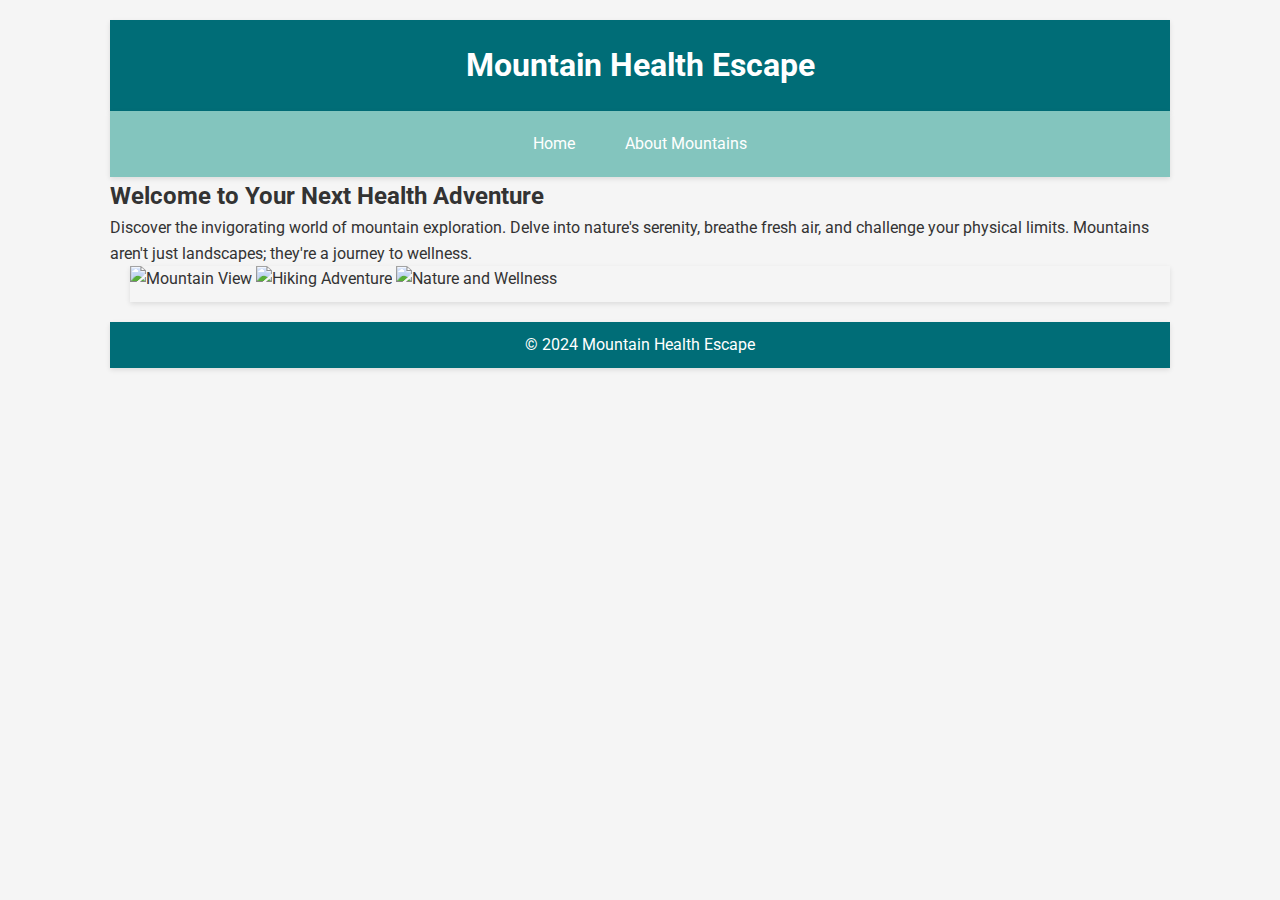
==== index.html @ b31bd201 "inital commit" ====
<!DOCTYPE html>
<html lang="en">
<head>
    <link href="https://fonts.googleapis.com/css2?family=Roboto:wght@400;700&display=swap" rel="stylesheet">
    <meta charset="UTF-8">
    <meta name="viewport" content="width=device-width, initial-scale=1.0">
    <title>Mountain Health Escape</title>
    <link rel="stylesheet" href="styles.css">
</head>
<body>
    <div class="container">
        <header>
            <h1>Mountain Health Escape</h1>
        </header>
        <nav>
            <ul>
                <li><a href="index.html">Home</a></li>
                <li><a href="mountains.html">About Mountains</a></li>
            </ul>
        </nav>
        <main>
            <section class="content">
                <h2>Welcome to Your Next Health Adventure</h2>
                <p>Discover the invigorating world of mountain exploration. Delve into nature's serenity, breathe fresh air, and challenge your physical limits. Mountains aren't just landscapes; they're a journey to wellness.</p>
            </section>
            <aside class="sidebar">
                <!-- Images of mountains, hiking, etc. -->
                <img src="mountain.jpg" alt="Mountain View" width="200">
                <img src="hiking.jpg" alt="Hiking Adventure" width="200">
                <img src="nature.jpg" alt="Nature and Wellness" width="200">
            </aside>
        </main>
        <footer>
            <p>&copy; 2024 Mountain Health Escape</p>
        </footer>
    </div>
</body>
</html>
---- styles.css ----
/* Basic reset */
* {
    margin: 0;
    padding: 0;
    box-sizing: border-box;
    transition: all 0.3s ease;
}

body {
    font-family: 'Roboto', sans-serif;
    background-color: #f5f5f5;
    color: #333;
    line-height: 1.6;
}

.container {
    max-width: 1100px;
    margin: auto;
    padding: 20px;
}

header {
    background: #006d77;
    color: #ffffff;
    padding: 20px 0;
    text-align: center;
}

header h1 {
    margin: 0;
}

nav ul {
    list-style: none;
    background: #83c5be;
    text-align: center;
    padding: 10px 0;
    display: flex;
    justify-content: center;
    gap: 20px;
}

nav ul li {
    display: inline;
}

nav ul li a {
    color: white;
    text-decoration: none;
    padding: 10px 15px;
    display: inline-block;
}

nav ul li a:hover {
    background-color: #2c7a7b;
    border-radius: 5px;
}

.main {
    display: flex;
    justify-content: space-between;
    margin-top: 20px;
}

.content {
    flex: 3;
}

.sidebar {
    flex: 1;
    margin-left: 20px;
}

.sidebar img {
    max-width: 100%;
    height: auto;
    margin-bottom: 10px;
}

footer {
    background: #006d77;
    color: #ffffff;
    text-align: center;
    padding: 10px 0;
    margin-top: 20px;
}

@media (max-width: 768px) {
    .main {
        flex-direction: column;
    }

    .sidebar {
        margin-left: 0;
        margin-top: 20px;
    }

    nav ul {
        flex-direction: column;
    }
}

/* Add some shadows to elevate elements */
header, nav, .sidebar, footer {
    box-shadow: 0 2px 5px rgba(0,0,0,0.1);
}

/* Improve form elements styling */
input[type="text"], input[type="email"], textarea {
    width: 100%;
    padding: 10px;
    margin-top: 5px;
    margin-bottom: 20px;
    border-radius: 5px;
    border: 1px solid #ddd;
    box-shadow: inset 0 1px 3px rgba(0,0,0,0.1);
}
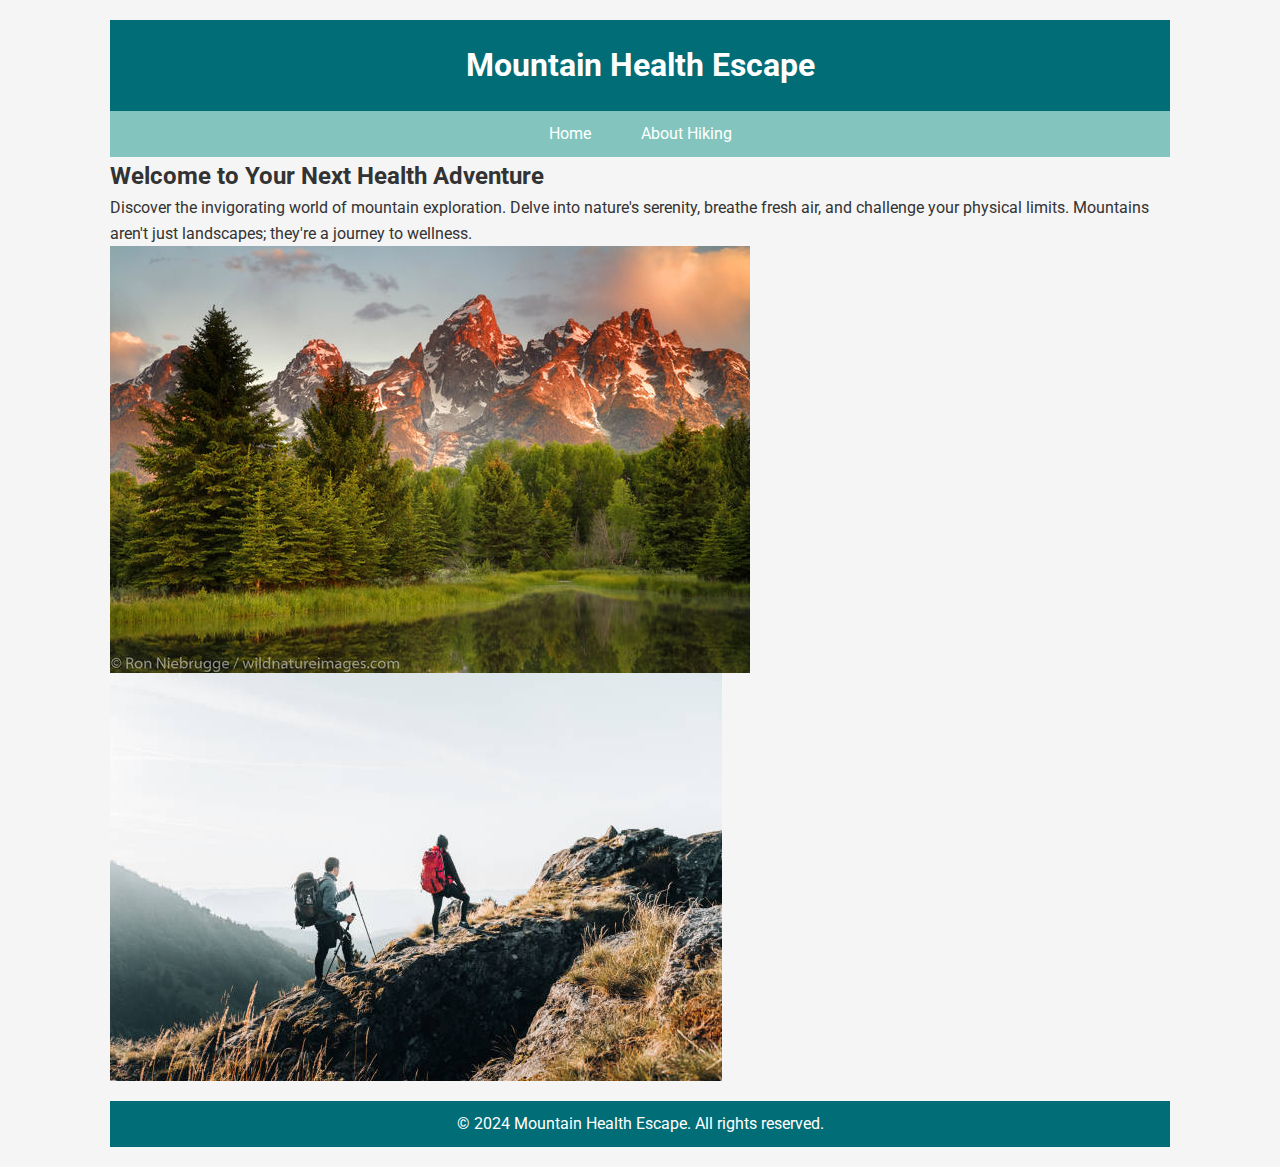
==== commit 4e9936e8: "Added a youtube video and a couple of pictures." ====
--- a/index.html
+++ b/index.html
@@ -1,11 +1,11 @@
 <!DOCTYPE html>
 <html lang="en">
 <head>
-    <link href="https://fonts.googleapis.com/css2?family=Roboto:wght@400;700&display=swap" rel="stylesheet">
     <meta charset="UTF-8">
     <meta name="viewport" content="width=device-width, initial-scale=1.0">
     <title>Mountain Health Escape</title>
     <link rel="stylesheet" href="styles.css">
+    <link href="https://fonts.googleapis.com/css2?family=Roboto:wght@400;700&display=swap" rel="stylesheet">
 </head>
 <body>
     <div class="container">
@@ -15,7 +15,7 @@
         <nav>
             <ul>
                 <li><a href="index.html">Home</a></li>
-                <li><a href="mountains.html">About Mountains</a></li>
+                <li><a href="mountains.html">About Hiking</a></li>
             </ul>
         </nav>
         <main>
@@ -24,15 +24,14 @@
                 <p>Discover the invigorating world of mountain exploration. Delve into nature's serenity, breathe fresh air, and challenge your physical limits. Mountains aren't just landscapes; they're a journey to wellness.</p>
             </section>
             <aside class="sidebar">
-                <!-- Images of mountains, hiking, etc. -->
-                <img src="mountain.jpg" alt="Mountain View" width="200">
-                <img src="hiking.jpg" alt="Hiking Adventure" width="200">
-                <img src="nature.jpg" alt="Nature and Wellness" width="200">
+                <img src="./images/mountain.jpg" alt="Mountain View" loading="lazy">
+                <img src="./images/hiking.jpg" alt="Hiking Adventure" loading="lazy">
+                
             </aside>
         </main>
         <footer>
-            <p>&copy; 2024 Mountain Health Escape</p>
+            <p>&copy; 2024 Mountain Health Escape. All rights reserved.</p>
         </footer>
     </div>
 </body>
-</html>
+</html>--- a/styles.css
+++ b/styles.css
@@ -3,7 +3,6 @@
     margin: 0;
     padding: 0;
     box-sizing: border-box;
-    transition: all 0.3s ease;
 }
 
 body {
@@ -26,55 +25,40 @@
     text-align: center;
 }
 
-header h1 {
-    margin: 0;
-}
-
 nav ul {
     list-style: none;
     background: #83c5be;
-    text-align: center;
     padding: 10px 0;
     display: flex;
     justify-content: center;
     gap: 20px;
 }
 
-nav ul li {
-    display: inline;
-}
-
 nav ul li a {
     color: white;
     text-decoration: none;
     padding: 10px 15px;
-    display: inline-block;
 }
 
-nav ul li a:hover {
+nav ul li a:hover, nav ul li a:focus {
     background-color: #2c7a7b;
     border-radius: 5px;
 }
 
 .main {
     display: flex;
+    flex-wrap: wrap;
     justify-content: space-between;
-    margin-top: 20px;
+    gap: 20px;
 }
 
-.content {
-    flex: 3;
-}
-
-.sidebar {
+.content, .sidebar {
     flex: 1;
-    margin-left: 20px;
 }
 
 .sidebar img {
     max-width: 100%;
     height: auto;
-    margin-bottom: 10px;
 }
 
 footer {
@@ -86,32 +70,44 @@
 }
 
 @media (max-width: 768px) {
-    .main {
+    nav ul {
         flex-direction: column;
+        gap: 0;
     }
 
-    .sidebar {
-        margin-left: 0;
-        margin-top: 20px;
-    }
-
-    nav ul {
-        flex-direction: column;
+    nav ul li a {
+        padding: 10px;
     }
 }
 
-/* Add some shadows to elevate elements */
-header, nav, .sidebar, footer {
-    box-shadow: 0 2px 5px rgba(0,0,0,0.1);
+img {
+    max-width: 100%;
+    height: auto;
+    display: block; /* Removes unwanted space below images */
 }
 
-/* Improve form elements styling */
-input[type="text"], input[type="email"], textarea {
+.video-container, .iframe-container {
+    overflow: hidden;
+    padding-top: 56.25%; /* 16:9 Aspect Ratio */
+    position: relative;
     width: 100%;
-    padding: 10px;
-    margin-top: 5px;
-    margin-bottom: 20px;
-    border-radius: 5px;
-    border: 1px solid #ddd;
-    box-shadow: inset 0 1px 3px rgba(0,0,0,0.1);
 }
+
+.video-container video, .iframe-container iframe {
+    border: none;
+    height: 100%;
+    left: 0;
+    position: absolute;
+    top: 0;
+    width: 100%;
+}
+
+.audio-container {
+    margin-top: 20px; /* Spacing above the audio player */
+}
+
+/* Ensuring the local video tag fills its container */
+.video-container video {
+    width: 100%; /* Override the width attribute in HTML */
+    height: auto; /* Maintain aspect ratio */
+}
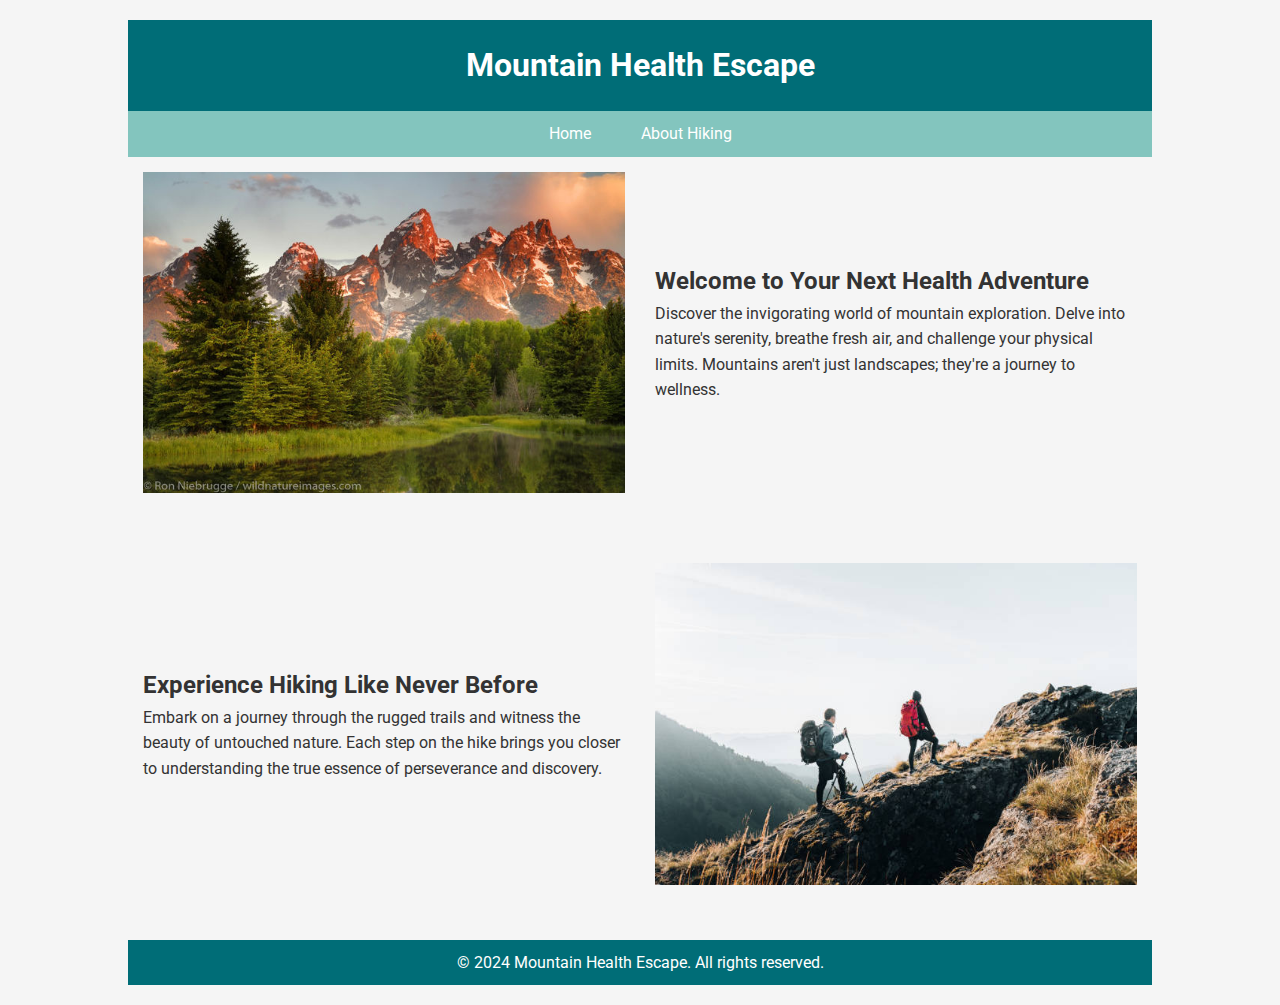
==== commit 9c42d46a: "Adjusted picture sizes because of the whitespaces" ====
--- a/index.html
+++ b/index.html
@@ -19,19 +19,33 @@
             </ul>
         </nav>
         <main>
-            <section class="content">
-                <h2>Welcome to Your Next Health Adventure</h2>
-                <p>Discover the invigorating world of mountain exploration. Delve into nature's serenity, breathe fresh air, and challenge your physical limits. Mountains aren't just landscapes; they're a journey to wellness.</p>
-            </section>
-            <aside class="sidebar">
-                <img src="./images/mountain.jpg" alt="Mountain View" loading="lazy">
-                <img src="./images/hiking.jpg" alt="Hiking Adventure" loading="lazy">
-                
-            </aside>
+            <!-- Row 1: Image on the Left, Text on the Right -->
+            <div class="row">
+                <div class="image">
+                    <img src="./images/mountain.jpg" alt="Mountain View" loading="lazy">
+                </div>
+                <div class="text">
+                    <h2>Welcome to Your Next Health Adventure</h2>
+                    <p>Discover the invigorating world of mountain exploration. Delve into nature's serenity, breathe fresh air, and challenge your physical limits. Mountains aren't just landscapes; they're a journey to wellness.</p>
+                </div>
+            </div>
+            
+            <!-- Row 2: Image on the Right, Text on the Left -->
+            <div class="row alternate-row">
+                <div class="text">
+                    <h2>Experience Hiking Like Never Before</h2>
+                    <p>Embark on a journey through the rugged trails and witness the beauty of untouched nature. Each step on the hike brings you closer to understanding the true essence of perseverance and discovery.</p>
+                </div>
+                <div class="image">
+                    <img src="./images/hiking.jpg" alt="Hiking Adventure" loading="lazy">
+                </div>
+            </div>
+            
+            <!-- Additional rows can follow the same pattern -->
         </main>
         <footer>
             <p>&copy; 2024 Mountain Health Escape. All rights reserved.</p>
         </footer>
     </div>
 </body>
-</html>+</html>
--- a/styles.css
+++ b/styles.css
@@ -13,9 +13,9 @@
 }
 
 .container {
-    max-width: 1100px;
+    max-width: 100%; /* Allows the container to stretch to the full width */
     margin: auto;
-    padding: 20px;
+    padding: 20px 5%; /* Adjust side padding to use more of the page width */
 }
 
 header {
@@ -45,45 +45,56 @@
     border-radius: 5px;
 }
 
-.main {
+.row {
     display: flex;
-    flex-wrap: wrap;
-    justify-content: space-between;
-    gap: 20px;
+    align-items: center;
+    justify-content: space-between; /* Distributes space evenly */
+    margin-bottom: 40px; /* Adds space between rows */
 }
 
-.content, .sidebar {
-    flex: 1;
+.container > .row:nth-child(odd), .container > .row:nth-child(even) {
+    flex-direction: row;
 }
 
-.sidebar img {
-    max-width: 100%;
-    height: auto;
+.container > .row:nth-child(even) {
+    flex-direction: row-reverse; /* Alternates the layout for even rows */
 }
 
-footer {
-    background: #006d77;
-    color: #ffffff;
-    text-align: center;
-    padding: 10px 0;
-    margin-top: 20px;
+.image, .text {
+    flex: 1; /* Allows items to grow and occupy the available space */
+    padding: 15px; /* Internal spacing */
 }
 
 @media (max-width: 768px) {
-    nav ul {
+    .row {
         flex-direction: column;
-        gap: 0;
     }
+    
+    .image img, .text {
+        width: 100%; /* Full width for smaller screens */
+        padding: 0; /* Reduces padding to utilize more screen space */
+        margin-bottom: 20px; /* Space between stacked elements */
+    }
+    
+    .image:last-child, .text:last-child {
+        margin-bottom: 0; /* Avoids extra spacing at the bottom */
+    }
+    
+    .container {
+        padding: 20px 2%; /* Reduces side padding on smaller screens */
+    }
+}
 
-    nav ul li a {
-        padding: 10px;
+@media (min-width: 1024px) {
+    .container {
+        padding: 20px 10%; /* Increases padding for very wide screens */
     }
 }
 
 img {
-    max-width: 100%;
+    width: 100%;
     height: auto;
-    display: block; /* Removes unwanted space below images */
+    display: block; /* Ensures images fill their container */
 }
 
 .video-container, .iframe-container {
@@ -103,11 +114,13 @@
 }
 
 .audio-container {
-    margin-top: 20px; /* Spacing above the audio player */
+    margin-top: 20px; /* Extra spacing above the audio player */
 }
 
-/* Ensuring the local video tag fills its container */
-.video-container video {
-    width: 100%; /* Override the width attribute in HTML */
-    height: auto; /* Maintain aspect ratio */
+footer {
+    background: #006d77;
+    color: #ffffff;
+    text-align: center;
+    padding: 10px 0;
+    margin-top: 20px;
 }
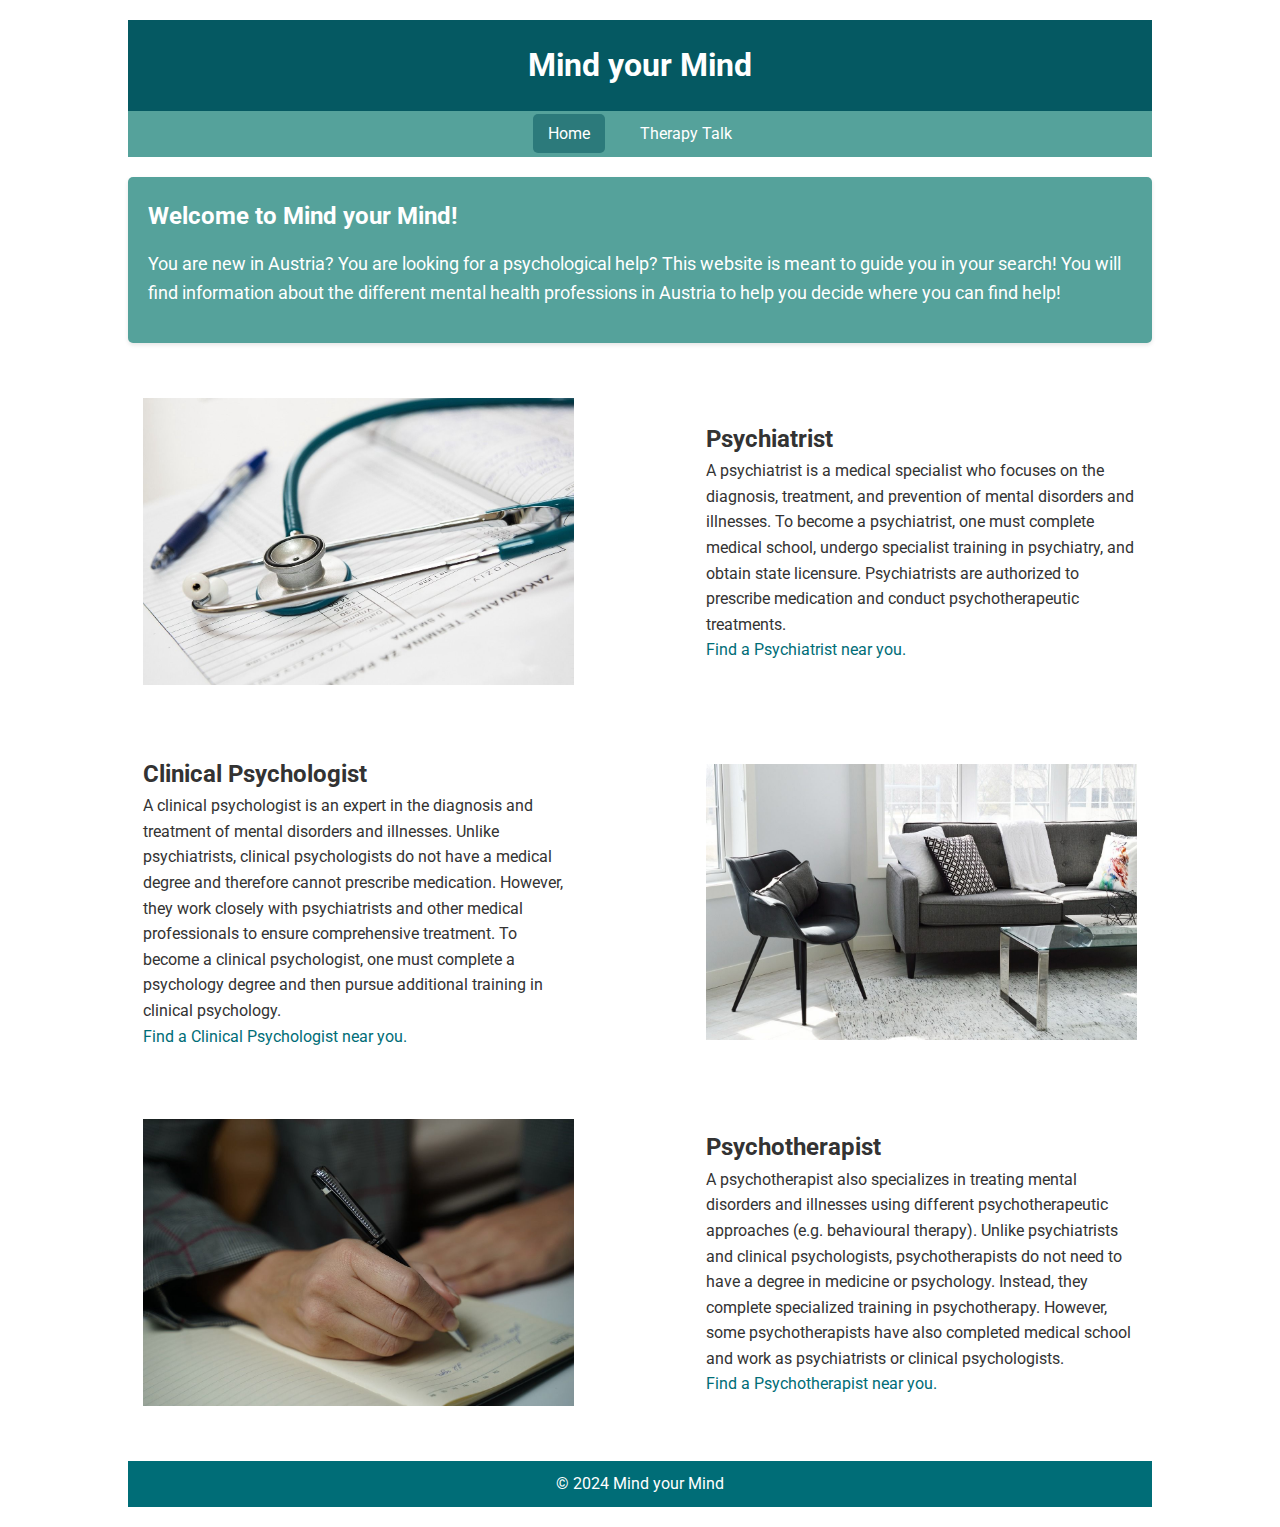
==== commit 5ae3585d: "Changed the topic of the site to psychology. Added pictures and text. Adapted styles.css for better " ====
--- a/index.html
+++ b/index.html
@@ -3,48 +3,65 @@
 <head>
     <meta charset="UTF-8">
     <meta name="viewport" content="width=device-width, initial-scale=1.0">
-    <title>Mountain Health Escape</title>
+    <title>MIND your MIND</title>
     <link rel="stylesheet" href="styles.css">
     <link href="https://fonts.googleapis.com/css2?family=Roboto:wght@400;700&display=swap" rel="stylesheet">
 </head>
 <body>
     <div class="container">
         <header>
-            <h1>Mountain Health Escape</h1>
+            <h1>Mind your Mind</h1>
         </header>
         <nav>
             <ul>
-                <li><a href="index.html">Home</a></li>
-                <li><a href="mountains.html">About Hiking</a></li>
+                <li><a href="index.html" class="active">Home</a></li>
+                <li><a href="therapy.html">Therapy Talk</a></li>
             </ul>
         </nav>
+        <div class="welcome-message">
+            <h2>Welcome to Mind your Mind!</h2>
+            <p>You are new in Austria? You are looking for a psychological help? This website is meant to guide you in your search! You will find information about the different mental health professions in Austria to help you decide where you can find help!</p>
+        </div>
+
         <main>
             <!-- Row 1: Image on the Left, Text on the Right -->
             <div class="row">
                 <div class="image">
-                    <img src="./images/mountain.jpg" alt="Mountain View" loading="lazy">
+                    <img src="./images/picture%201.jpeg" alt="Picture of a stethoscope on top of a medical questionnaire next to a pen" loading="lazy">
                 </div>
                 <div class="text">
-                    <h2>Welcome to Your Next Health Adventure</h2>
-                    <p>Discover the invigorating world of mountain exploration. Delve into nature's serenity, breathe fresh air, and challenge your physical limits. Mountains aren't just landscapes; they're a journey to wellness.</p>
+                    <h2>Psychiatrist</h2>
+                    <p>A psychiatrist is a medical specialist who focuses on the diagnosis, treatment, and prevention of mental disorders and illnesses. To become a psychiatrist, one must complete medical school, undergo specialist training in psychiatry, and obtain state licensure. Psychiatrists are authorized to prescribe medication and conduct psychotherapeutic treatments.</p>
+                    <a href="https://www.docfinder.at">Find a Psychiatrist near you.</a>
                 </div>
             </div>
             
             <!-- Row 2: Image on the Right, Text on the Left -->
             <div class="row alternate-row">
                 <div class="text">
-                    <h2>Experience Hiking Like Never Before</h2>
-                    <p>Embark on a journey through the rugged trails and witness the beauty of untouched nature. Each step on the hike brings you closer to understanding the true essence of perseverance and discovery.</p>
+                    <h2>Clinical Psychologist</h2>
+                    <p>A clinical psychologist is an expert in the diagnosis and treatment of mental disorders and illnesses. Unlike psychiatrists, clinical psychologists do not have a medical degree and therefore cannot prescribe medication. However, they work closely with psychiatrists and other medical professionals to ensure comprehensive treatment. To become a clinical psychologist, one must complete a psychology degree and then pursue additional training in clinical psychology.</p>
+                    <a href="https://www.psychnet.at">Find a Clinical Psychologist near you.</a>
                 </div>
                 <div class="image">
-                    <img src="./images/hiking.jpg" alt="Hiking Adventure" loading="lazy">
+                    <img src="./images/picture%202.jpeg" alt="Picture of a comfortable appearing couch and chair in an office space." loading="lazy">
                 </div>
             </div>
-            
-            <!-- Additional rows can follow the same pattern -->
+
+            <!-- Row 3: Image on the Left, Text on the Right -->
+            <div class="row">
+                <div class="image">
+                    <img src="./images/picture%203.jpeg" alt="Picture of a person writing on a notebook." loading="lazy">
+                </div>
+                <div class="text">
+                    <h2>Psychotherapist</h2>
+                    <p>A psychotherapist also specializes in treating mental disorders and illnesses using different psychotherapeutic approaches (e.g. behavioural therapy). Unlike psychiatrists and clinical psychologists, psychotherapists do not need to have a degree in medicine or psychology. Instead, they complete specialized training in psychotherapy. However, some psychotherapists have also completed medical school and work as psychiatrists or clinical psychologists.</p>
+                    <a href="https://www.psyonline.at">Find a Psychotherapist near you.</a>
+                </div>
+            </div>
         </main>
         <footer>
-            <p>&copy; 2024 Mountain Health Escape. All rights reserved.</p>
+            <p>&copy; 2024 Mind your Mind</p>
         </footer>
     </div>
 </body>
--- a/styles.css
+++ b/styles.css
@@ -7,7 +7,7 @@
 
 body {
     font-family: 'Roboto', sans-serif;
-    background-color: #f5f5f5;
+    background-color: #ffffff;
     color: #333;
     line-height: 1.6;
 }
@@ -19,7 +19,7 @@
 }
 
 header {
-    background: #006d77;
+    background: #055962;
     color: #ffffff;
     padding: 20px 0;
     text-align: center;
@@ -27,7 +27,7 @@
 
 nav ul {
     list-style: none;
-    background: #83c5be;
+    background: #55a29b;
     padding: 10px 0;
     display: flex;
     justify-content: center;
@@ -38,10 +38,17 @@
     color: white;
     text-decoration: none;
     padding: 10px 15px;
+
+}
+
+nav ul li a.active {
+    color: #fff; /* Change text color */
+    background-color: #2c7a7b; /* Change background color */
+    border-radius: 5px;
 }
 
 nav ul li a:hover, nav ul li a:focus {
-    background-color: #2c7a7b;
+    background-color: #55a29b;
     border-radius: 5px;
 }
 
@@ -49,39 +56,39 @@
     display: flex;
     align-items: center;
     justify-content: space-between; /* Distributes space evenly */
+    flex-wrap: wrap;
     margin-bottom: 40px; /* Adds space between rows */
-}
-
-.container > .row:nth-child(odd), .container > .row:nth-child(even) {
-    flex-direction: row;
-}
-
-.container > .row:nth-child(even) {
-    flex-direction: row-reverse; /* Alternates the layout for even rows */
 }
 
 .image, .text {
     flex: 1; /* Allows items to grow and occupy the available space */
     padding: 15px; /* Internal spacing */
+    max-width: 45%; /* Control the size to ensure alignment */
 }
 
 @media (max-width: 768px) {
     .row {
         flex-direction: column;
     }
-    
+
     .image img, .text {
         width: 100%; /* Full width for smaller screens */
         padding: 0; /* Reduces padding to utilize more screen space */
         margin-bottom: 20px; /* Space between stacked elements */
     }
-    
+
     .image:last-child, .text:last-child {
         margin-bottom: 0; /* Avoids extra spacing at the bottom */
     }
-    
+
     .container {
         padding: 20px 2%; /* Reduces side padding on smaller screens */
+    }
+
+    /* Adjust video container on smaller screens */
+    .iframe-container {
+        width: 100%; /* Video takes full width on smaller screens */
+        padding-top: 56.25%; /* Maintains aspect ratio */
     }
 }
 
@@ -92,16 +99,17 @@
 }
 
 img {
-    width: 100%;
+    max-width: 100%;
     height: auto;
     display: block; /* Ensures images fill their container */
 }
 
 .video-container, .iframe-container {
     overflow: hidden;
-    padding-top: 56.25%; /* 16:9 Aspect Ratio */
+    padding-top: 28%; /* Adjusted for a smaller and better aspect ratio */
     position: relative;
-    width: 100%;
+    width: 50%; /* Makes video container smaller */
+    margin: auto; /* Centers the video container */
 }
 
 .video-container video, .iframe-container iframe {
@@ -124,3 +132,52 @@
     padding: 10px 0;
     margin-top: 20px;
 }
+
+a {
+    color: #006d77; /* Initial link color */
+    text-decoration: none; /* Removes underline */
+    transition: color 0.3s ease; /* Smooth transition for color change */
+}
+
+a:hover, a:focus {
+    color: #004c4f; /* Darker shade on hover */
+    text-decoration: underline; /* Adds underline on hover */
+    outline: none; /* Improves focus for keyboard navigation */
+}
+
+.welcome-message {
+    background-color: #55a29b; /* Matches the nav background for cohesion */
+    color: #ffffff; /* White text for contrast */
+    padding: 20px;
+    margin: 20px 0 40px; /* Adds space around the message */
+    border-radius: 5px; /* Rounds the corners slightly */
+    box-shadow: 0 2px 4px rgba(0,0,0,0.1); /* Subtle shadow for depth */
+}
+
+.welcome-message h2, .welcome-message p {
+    margin-bottom: 15px; /* Adds space between elements */
+}
+
+.welcome-message p {
+    font-size: 18px; /* Slightly larger for readability */
+    line-height: 1.6; /* Keeps line height consistent with body */
+}
+
+/* Additional Styles for Enhanced Readability and Appearance */
+.text p, .sidebar ul li a {
+    font-size: 16px; /* Adjusts font size for better readability */
+    line-height: 1.6; /* Ensures adequate line spacing */
+    color: #333; /* Consistent text color for readability */
+}
+
+.sidebar ul {
+    padding-left: 20px; /* Adds indentation to sidebar list */
+}
+
+.sidebar ul li a:hover {
+    text-decoration: underline; /* Adds underline on hover for better visibility */
+}
+
+:focus {
+    outline: 2px solid #004c4f;
+}
